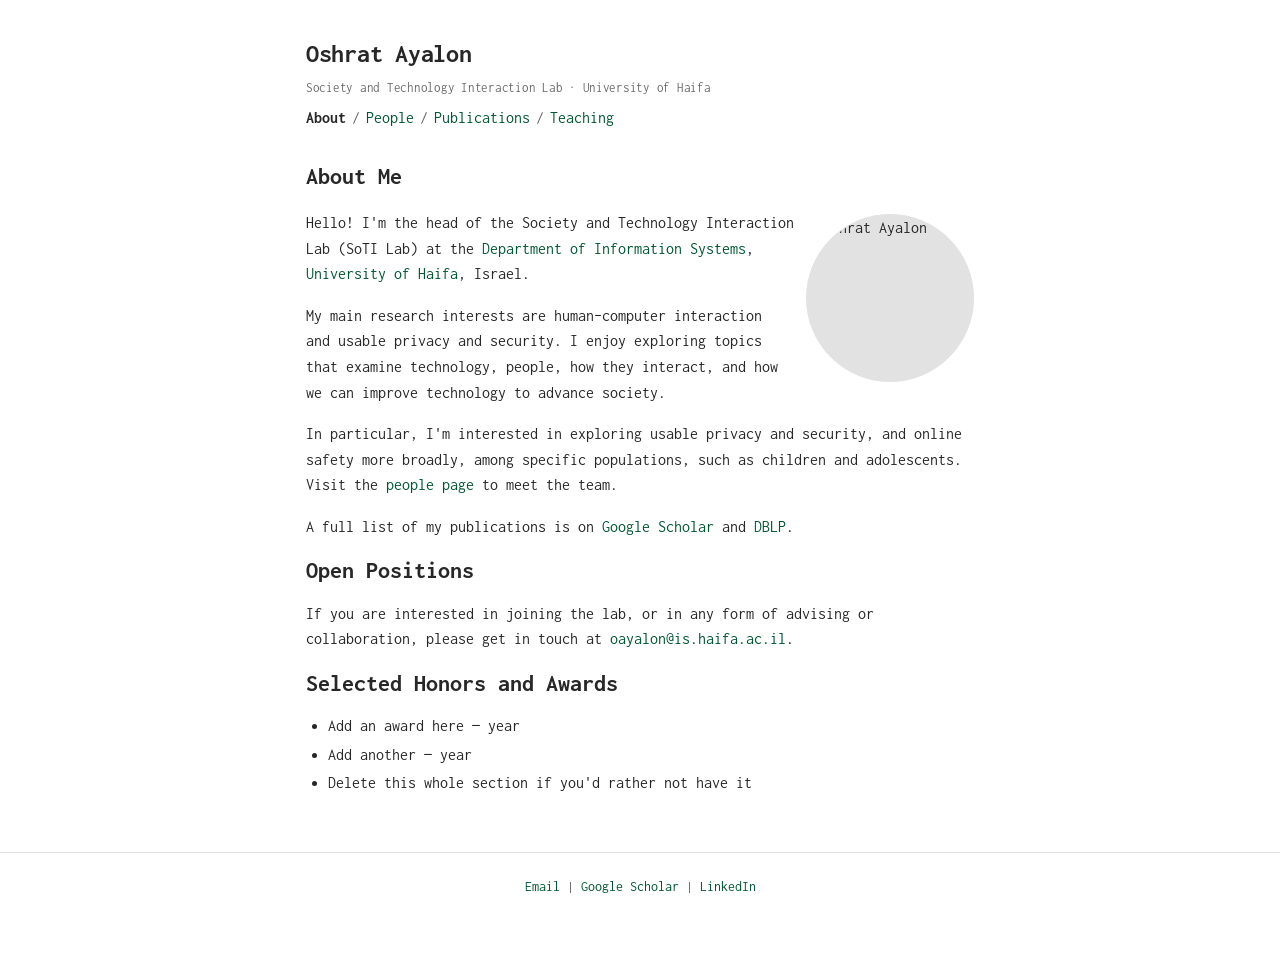
==== index.html @ d8ac914f "added file + style" ====
<!DOCTYPE html>
<html lang="en">
<head>
<meta charset="utf-8">
<meta name="viewport" content="width=device-width, initial-scale=1">
<title>Oshrat Ayalon</title>
<meta name="description" content="Oshrat Ayalon, Assistant Professor at the Department of Information Systems, University of Haifa. Head of the Society and Technology Interaction Lab (SoTI Lab). Human-computer interaction, usable privacy and security.">
<link rel="preconnect" href="https://fonts.googleapis.com">
<link rel="preconnect" href="https://fonts.gstatic.com" crossorigin>
<link href="https://fonts.googleapis.com/css2?family=Inconsolata:wght@400;700&display=swap" rel="stylesheet">
<link rel="stylesheet" href="style.css">
</head>
<body>

<div class="container navbar">
  <a id="author-name" href="index.html">Oshrat Ayalon
    <span class="site-sub">Society and Technology Interaction Lab · University of Haifa</span>
  </a>
  <ul id="navlist">
    <li><a href="index.html" aria-current="page">About</a></li>
    <li><a href="people.html">People</a></li>
    <li><a href="https://scholar.google.com/citations?user=AN6WsTsAAAAJ&amp;hl=en">Publications</a></li>
    <li><a href="teaching.html">Teaching</a></li>
  </ul>
</div>

<div class="container">

  <section class="clearfix">
    <h1>About Me</h1>
    <!-- Replace photo.jpg with your own image file, or delete this line -->
    <img class="portrait" src="photo.jpg" alt="Oshrat Ayalon">
    <p>
      Hello! I'm the head of the Society and Technology Interaction Lab (SoTI Lab) at the
      <a href="https://is-web.hevra.haifa.ac.il/index.php/en/">Department of Information Systems</a>,
      <a href="https://www.haifa.ac.il/?lang=en">University of Haifa</a>, Israel.
    </p>
    <p>
      My main research interests are human–computer interaction and usable privacy and
      security. I enjoy exploring topics that examine technology, people, how they
      interact, and how we can improve technology to advance society.
    </p>
    <p>
      In particular, I'm interested in exploring usable privacy and security, and online
      safety more broadly, among specific populations, such as children and adolescents.
      Visit the <a href="people.html">people page</a> to meet the team.
    </p>
    <p>
      A full list of my publications is on
      <a href="https://scholar.google.com/citations?user=AN6WsTsAAAAJ&amp;hl=en">Google Scholar</a>
      and <a href="https://dblp.org/pid/132/9580.html">DBLP</a>.
    </p>
  </section>

  <section>
    <h2>Open Positions</h2>
    <p>
      If you are interested in joining the lab, or in any form of advising or
      collaboration, please get in touch at
      <a href="mailto:oayalon@is.haifa.ac.il">oayalon@is.haifa.ac.il</a>.
    </p>
    <!-- Use this for time-sensitive notices; delete when not needed.
    <p class="note">I am not accepting new students for 2026.</p>
    -->
  </section>

  <section>
    <h2>Selected Honors and Awards</h2>
    <ul class="tight">
      <li>Add an award here — year</li>
      <li>Add another — year</li>
      <li>Delete this whole section if you'd rather not have it</li>
    </ul>
  </section>

</div>

<footer>
  <a href="mailto:oayalon@is.haifa.ac.il">Email</a> |
  <a href="https://scholar.google.com/citations?user=AN6WsTsAAAAJ&amp;hl=en">Google Scholar</a> |
  <a href="https://www.linkedin.com/in/oshrat-ayalon-95a51455">LinkedIn</a>
</footer>

</body>
</html>
---- style.css ----
/* ============================================================
   SoTI Lab — shared stylesheet
   Monospace academic layout. Edit colours/fonts here; every
   page uses this one file.
   ============================================================ */

:root {
  --bg: #ffffff;
  --text: #272727;
  --muted: #6a6a6a;
  --rule: #e2e2e2;
  --link: #005732;
  --link-hover: #00301b;
  --highlight: #b23b2e;
  --measure: 700px;
}
@media (prefers-color-scheme: dark) {
  :root:not([data-theme="light"]) {
    --bg: #14181a;
    --text: #dfe3e2;
    --muted: #9aa3a0;
    --rule: #2b3234;
    --link: #6fc79a;
    --link-hover: #9ee0bc;
    --highlight: #e08a7d;
  }
}
:root[data-theme="dark"] {
  --bg: #14181a;
  --text: #dfe3e2;
  --muted: #9aa3a0;
  --rule: #2b3234;
  --link: #6fc79a;
  --link-hover: #9ee0bc;
  --highlight: #e08a7d;
}

* { box-sizing: border-box; }
html { -webkit-text-size-adjust: 100%; }

body {
  margin: 0;
  background: var(--bg);
  color: var(--text);
  font-family: "Inconsolata", ui-monospace, "SF Mono", Menlo, Consolas, monospace;
  font-size: 16px;
  line-height: 1.6;
}

.container {
  max-width: var(--measure);
  margin: 0 auto;
  padding: 0 16px;
}

a {
  color: var(--link);
  text-decoration: none;
}
a:hover { color: var(--link-hover); text-decoration: underline; }

p { margin: 0 0 1em; }

/* ---------- navbar ---------- */
.navbar {
  display: flex;
  align-items: baseline;
  justify-content: space-between;
  flex-wrap: wrap;
  gap: 8px 24px;
  padding: 34px 16px 30px;
}
#author-name {
  font-size: 1.6rem;
  font-weight: 700;
  color: var(--text);
  letter-spacing: -0.01em;
}
#author-name:hover { text-decoration: none; color: var(--link); }
.site-sub {
  display: block;
  font-size: 0.82rem;
  font-weight: 400;
  color: var(--muted);
  margin-top: 2px;
}
#navlist {
  list-style: none;
  margin: 0;
  padding: 0;
  display: flex;
  flex-wrap: wrap;
  gap: 0 6px;
  font-size: 0.97rem;
}
#navlist li::after {
  content: "/";
  color: var(--muted);
  margin-left: 6px;
}
#navlist li:last-child::after { content: ""; margin: 0; }
#navlist a[aria-current="page"] { color: var(--text); font-weight: 700; }

/* ---------- headings ---------- */
h1 {
  font-size: 1.5rem;
  font-weight: 700;
  margin: 0 0 18px;
  line-height: 1.3;
}
h2 {
  font-size: 1.5rem;
  font-weight: 700;
  margin: 38px 0 14px;
  line-height: 1.3;
}
h3 {
  font-size: 1.08rem;
  font-weight: 700;
  margin: 26px 0 10px;
}
h1:first-child, h2:first-child { margin-top: 0; }

/* ---------- intro with floated portrait ---------- */
.portrait {
  float: right;
  width: 168px;
  height: 168px;
  border-radius: 50%;
  object-fit: cover;
  margin: 4px 0 18px 26px;
  border: 1px solid var(--rule);
  background: var(--rule);
  shape-outside: circle();
}
.clearfix::after { content: ""; display: block; clear: both; }

.note { color: var(--highlight); }

/* ---------- lists ---------- */
ul.tight { margin: 0 0 1em; padding-left: 22px; }
ul.tight li { margin-bottom: 3px; }

ul.plain { list-style: none; margin: 0; padding: 0; }

/* ---------- people ---------- */
.person { margin-bottom: 14px; }
.person .name { font-weight: 700; }
.person .note-txt { color: var(--muted); }

/* ---------- publications ---------- */
.pub { margin-bottom: 20px; }
.pub .title { font-weight: 700; }
.pub .authors { }
.pub .venue { color: var(--muted); }
.pub .venue em { font-style: italic; }
.self { text-decoration: underline; text-underline-offset: 2px; }

/* ---------- teaching ---------- */
.term { margin-bottom: 18px; }
.term .when { font-weight: 700; }

/* ---------- footer ---------- */
footer {
  margin-top: 56px;
  padding: 22px 0 60px;
  border-top: 1px solid var(--rule);
  text-align: center;
  color: var(--muted);
  font-size: 0.9rem;
}
footer a { color: var(--link); }

@media (max-width: 560px) {
  .navbar { padding-top: 26px; padding-bottom: 22px; }
  .portrait {
    float: none;
    display: block;
    margin: 0 0 20px;
    width: 140px;
    height: 140px;
  }
}
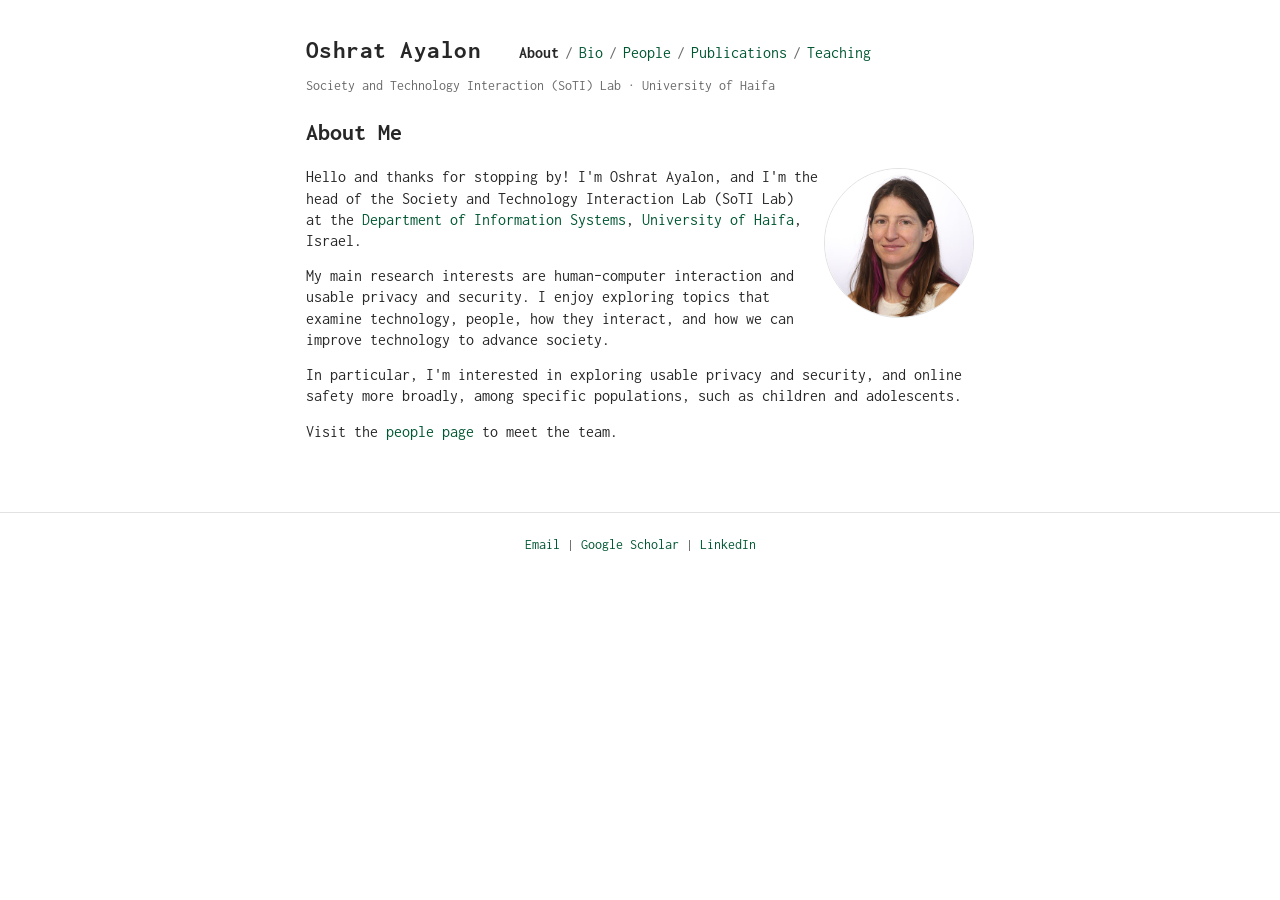
==== commit 846ef3e4: "Update index.html" ====
--- a/index.html
+++ b/index.html
@@ -3,8 +3,8 @@
 <head>
 <meta charset="utf-8">
 <meta name="viewport" content="width=device-width, initial-scale=1">
-<title>Oshrat Ayalon</title>
-<meta name="description" content="Oshrat Ayalon, Assistant Professor at the Department of Information Systems, University of Haifa. Head of the Society and Technology Interaction Lab (SoTI Lab). Human-computer interaction, usable privacy and security.">
+<title>Oshrat Ayalon | SoTI Lab</title>
+<meta name="description" content="Oshrat Ayalon, head of the Society and Technology Interaction (SoTI) Lab at the Department of Information Systems, University of Haifa. Human-computer interaction, usable privacy and security.">
 <link rel="preconnect" href="https://fonts.googleapis.com">
 <link rel="preconnect" href="https://fonts.gstatic.com" crossorigin>
 <link href="https://fonts.googleapis.com/css2?family=Inconsolata:wght@400;700&display=swap" rel="stylesheet">
@@ -13,25 +13,28 @@
 <body>
 
 <div class="container navbar">
-  <a id="author-name" href="index.html">Oshrat Ayalon
-    <span class="site-sub">Society and Technology Interaction Lab · University of Haifa</span>
-  </a>
+  <a id="author-name" href="index.html">Oshrat Ayalon</a>
   <ul id="navlist">
     <li><a href="index.html" aria-current="page">About</a></li>
+    <li><a href="bio.html">Bio</a></li>
     <li><a href="people.html">People</a></li>
-    <li><a href="https://scholar.google.com/citations?user=AN6WsTsAAAAJ&amp;hl=en">Publications</a></li>
+    <li><a href="publications.html">Publications</a></li>
     <li><a href="teaching.html">Teaching</a></li>
   </ul>
+</div>
+
+<div class="container">
+  <p class="site-sub">Society and Technology Interaction (SoTI) Lab · University of Haifa</p>
 </div>
 
 <div class="container">
 
   <section class="clearfix">
     <h1>About Me</h1>
-    <!-- Replace photo.jpg with your own image file, or delete this line -->
     <img class="portrait" src="photo.jpg" alt="Oshrat Ayalon">
     <p>
-      Hello! I'm the head of the Society and Technology Interaction Lab (SoTI Lab) at the
+      Hello and thanks for stopping by! I'm Oshrat Ayalon, and I'm the head of the
+      Society and Technology Interaction Lab (SoTI Lab) at the
       <a href="https://is-web.hevra.haifa.ac.il/index.php/en/">Department of Information Systems</a>,
       <a href="https://www.haifa.ac.il/?lang=en">University of Haifa</a>, Israel.
     </p>
@@ -43,34 +46,10 @@
     <p>
       In particular, I'm interested in exploring usable privacy and security, and online
       safety more broadly, among specific populations, such as children and adolescents.
+    </p>
+    <p>
       Visit the <a href="people.html">people page</a> to meet the team.
     </p>
-    <p>
-      A full list of my publications is on
-      <a href="https://scholar.google.com/citations?user=AN6WsTsAAAAJ&amp;hl=en">Google Scholar</a>
-      and <a href="https://dblp.org/pid/132/9580.html">DBLP</a>.
-    </p>
-  </section>
-
-  <section>
-    <h2>Open Positions</h2>
-    <p>
-      If you are interested in joining the lab, or in any form of advising or
-      collaboration, please get in touch at
-      <a href="mailto:oayalon@is.haifa.ac.il">oayalon@is.haifa.ac.il</a>.
-    </p>
-    <!-- Use this for time-sensitive notices; delete when not needed.
-    <p class="note">I am not accepting new students for 2026.</p>
-    -->
-  </section>
-
-  <section>
-    <h2>Selected Honors and Awards</h2>
-    <ul class="tight">
-      <li>Add an award here — year</li>
-      <li>Add another — year</li>
-      <li>Delete this whole section if you'd rather not have it</li>
-    </ul>
   </section>
 
 </div>
--- a/style.css
+++ b/style.css
@@ -44,7 +44,7 @@
   color: var(--text);
   font-family: "Inconsolata", ui-monospace, "SF Mono", Menlo, Consolas, monospace;
   font-size: 16px;
-  line-height: 1.6;
+  line-height: 1.32;
 }
 
 .container {
@@ -59,30 +59,28 @@
 }
 a:hover { color: var(--link-hover); text-decoration: underline; }
 
-p { margin: 0 0 1em; }
+p { margin: 0 0 0.9em; }
 
 /* ---------- navbar ---------- */
 .navbar {
   display: flex;
   align-items: baseline;
-  justify-content: space-between;
+  justify-content: flex-start;
   flex-wrap: wrap;
-  gap: 8px 24px;
-  padding: 34px 16px 30px;
+  gap: 10px 38px;
+  padding: 34px 16px 26px;
 }
 #author-name {
-  font-size: 1.6rem;
+  font-size: 1.55rem;
   font-weight: 700;
   color: var(--text);
-  letter-spacing: -0.01em;
+  letter-spacing: 0.02em;
 }
 #author-name:hover { text-decoration: none; color: var(--link); }
 .site-sub {
-  display: block;
-  font-size: 0.82rem;
-  font-weight: 400;
+  margin: -16px 0 22px;
+  font-size: 0.88rem;
   color: var(--muted);
-  margin-top: 2px;
 }
 #navlist {
   list-style: none;
@@ -111,7 +109,7 @@
 h2 {
   font-size: 1.5rem;
   font-weight: 700;
-  margin: 38px 0 14px;
+  margin: 30px 0 12px;
   line-height: 1.3;
 }
 h3 {
@@ -124,11 +122,11 @@
 /* ---------- intro with floated portrait ---------- */
 .portrait {
   float: right;
-  width: 168px;
-  height: 168px;
+  width: 150px;
+  height: 150px;
   border-radius: 50%;
   object-fit: cover;
-  margin: 4px 0 18px 26px;
+  margin: 2px 0 14px 24px;
   border: 1px solid var(--rule);
   background: var(--rule);
   shape-outside: circle();
@@ -144,17 +142,18 @@
 ul.plain { list-style: none; margin: 0; padding: 0; }
 
 /* ---------- people ---------- */
-.person { margin-bottom: 14px; }
-.person .name { font-weight: 700; }
-.person .note-txt { color: var(--muted); }
+.person { margin-bottom: 0; }
+.person b { font-weight: 700; }
 
 /* ---------- publications ---------- */
-.pub { margin-bottom: 20px; }
+.pub { margin-bottom: 14px; }
 .pub .title { font-weight: 700; }
-.pub .authors { }
+.pub .title a { color: var(--text); }
+.pub .title a:hover { color: var(--link); }
+.pub .authors b { font-weight: 700; }
 .pub .venue { color: var(--muted); }
 .pub .venue em { font-style: italic; }
-.self { text-decoration: underline; text-underline-offset: 2px; }
+.muted-line { color: var(--muted); }
 
 /* ---------- teaching ---------- */
 .term { margin-bottom: 18px; }
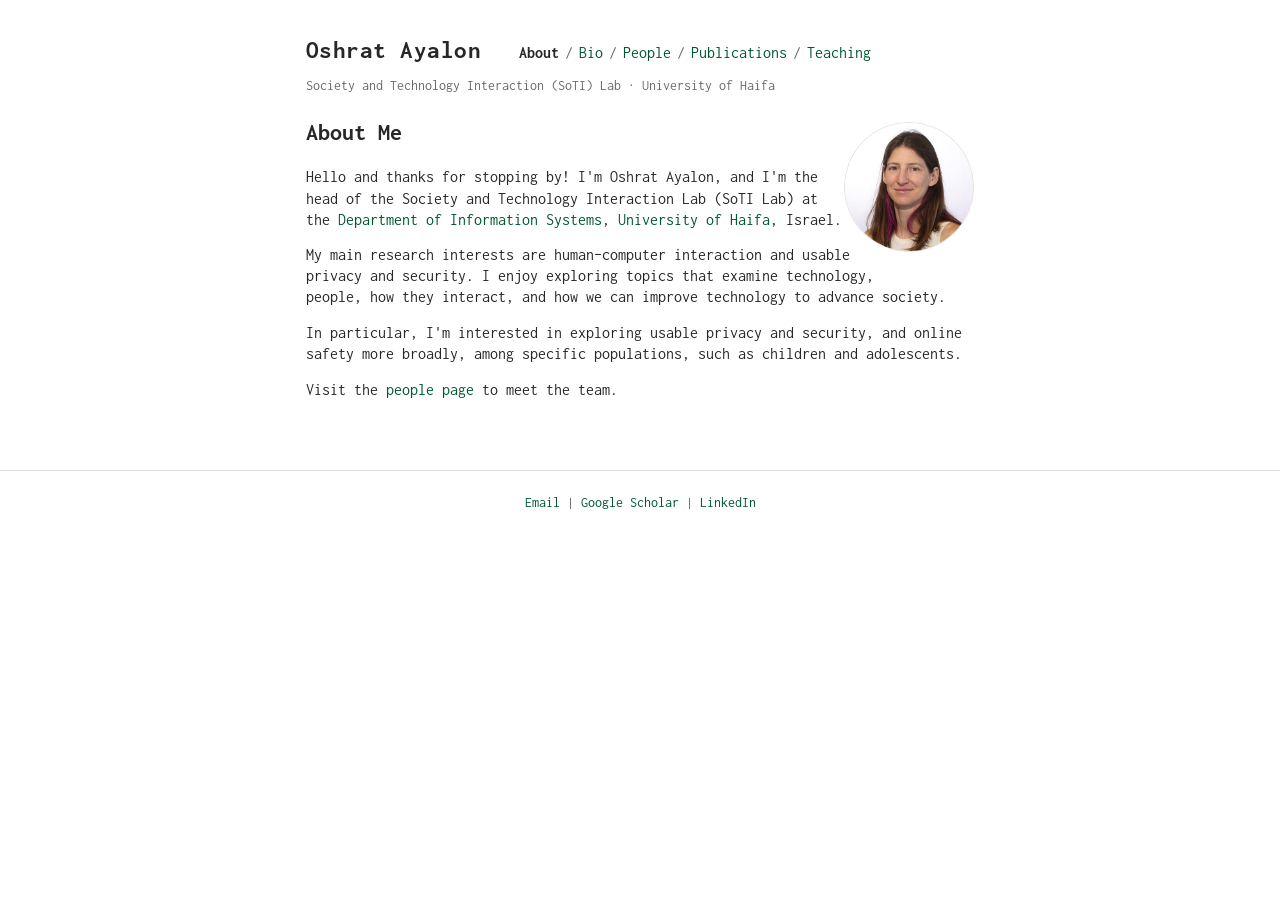
==== commit d01edaea: "Update index.html" ====
--- a/index.html
+++ b/index.html
@@ -52,6 +52,8 @@
     </p>
   </section>
 
+  
+
 </div>
 
 <footer>
@@ -60,5 +62,6 @@
   <a href="https://www.linkedin.com/in/oshrat-ayalon-95a51455">LinkedIn</a>
 </footer>
 
+<script src="site.js"></script>
 </body>
 </html>
--- a/style.css
+++ b/style.css
@@ -107,7 +107,7 @@
   line-height: 1.3;
 }
 h2 {
-  font-size: 1.5rem;
+  font-size: 1.15rem;
   font-weight: 700;
   margin: 30px 0 12px;
   line-height: 1.3;
@@ -122,11 +122,11 @@
 /* ---------- intro with floated portrait ---------- */
 .portrait {
   float: right;
-  width: 150px;
-  height: 150px;
+  width: 130px;
+  height: 130px;
   border-radius: 50%;
   object-fit: cover;
-  margin: 2px 0 14px 24px;
+  margin: -44px 0 14px 24px;
   border: 1px solid var(--rule);
   background: var(--rule);
   shape-outside: circle();
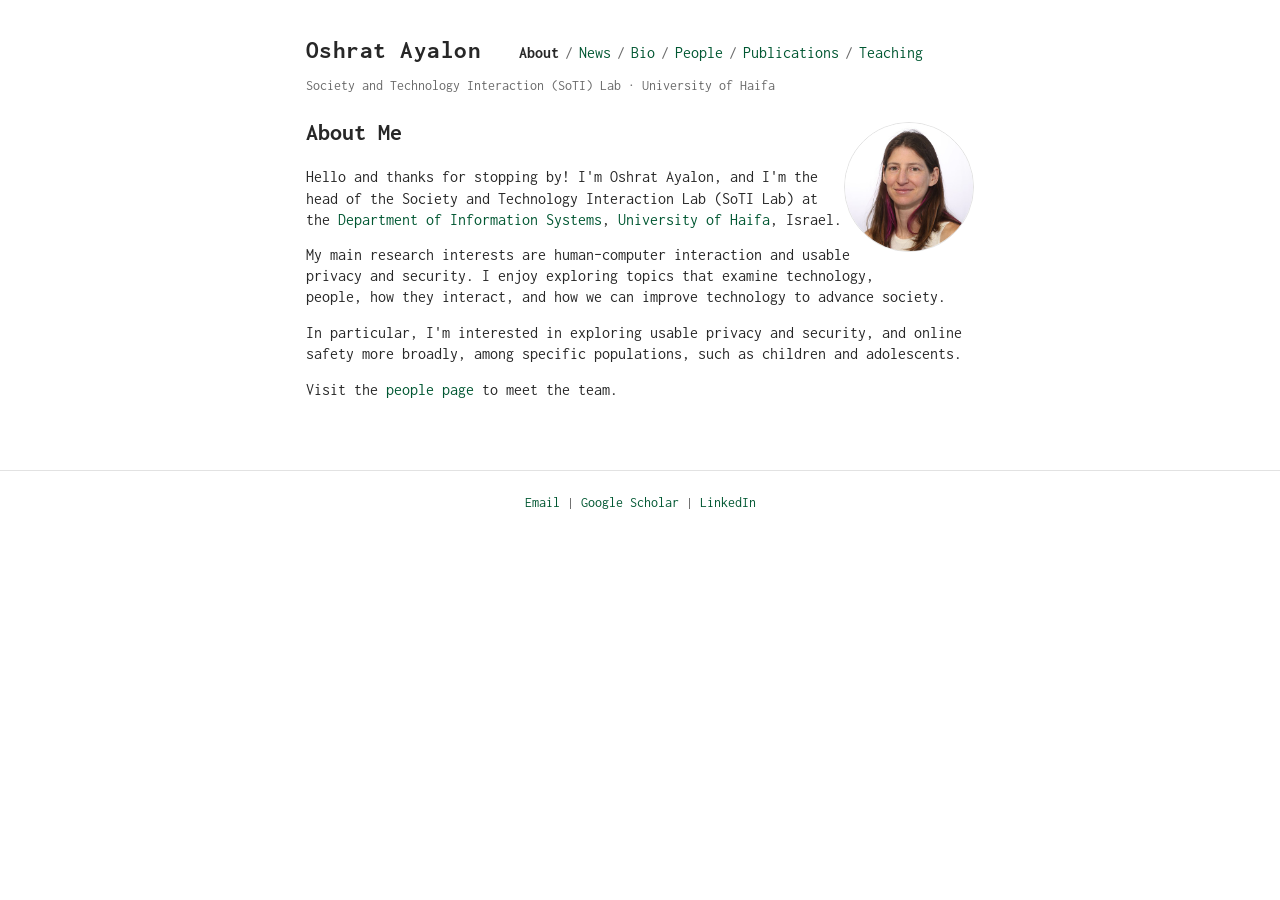
==== commit f55fb9f9: "Update index.html" ====
--- a/index.html
+++ b/index.html
@@ -16,6 +16,7 @@
   <a id="author-name" href="index.html">Oshrat Ayalon</a>
   <ul id="navlist">
     <li><a href="index.html" aria-current="page">About</a></li>
+    <li><a href="news.html">News</a></li>
     <li><a href="bio.html">Bio</a></li>
     <li><a href="people.html">People</a></li>
     <li><a href="publications.html">Publications</a></li>
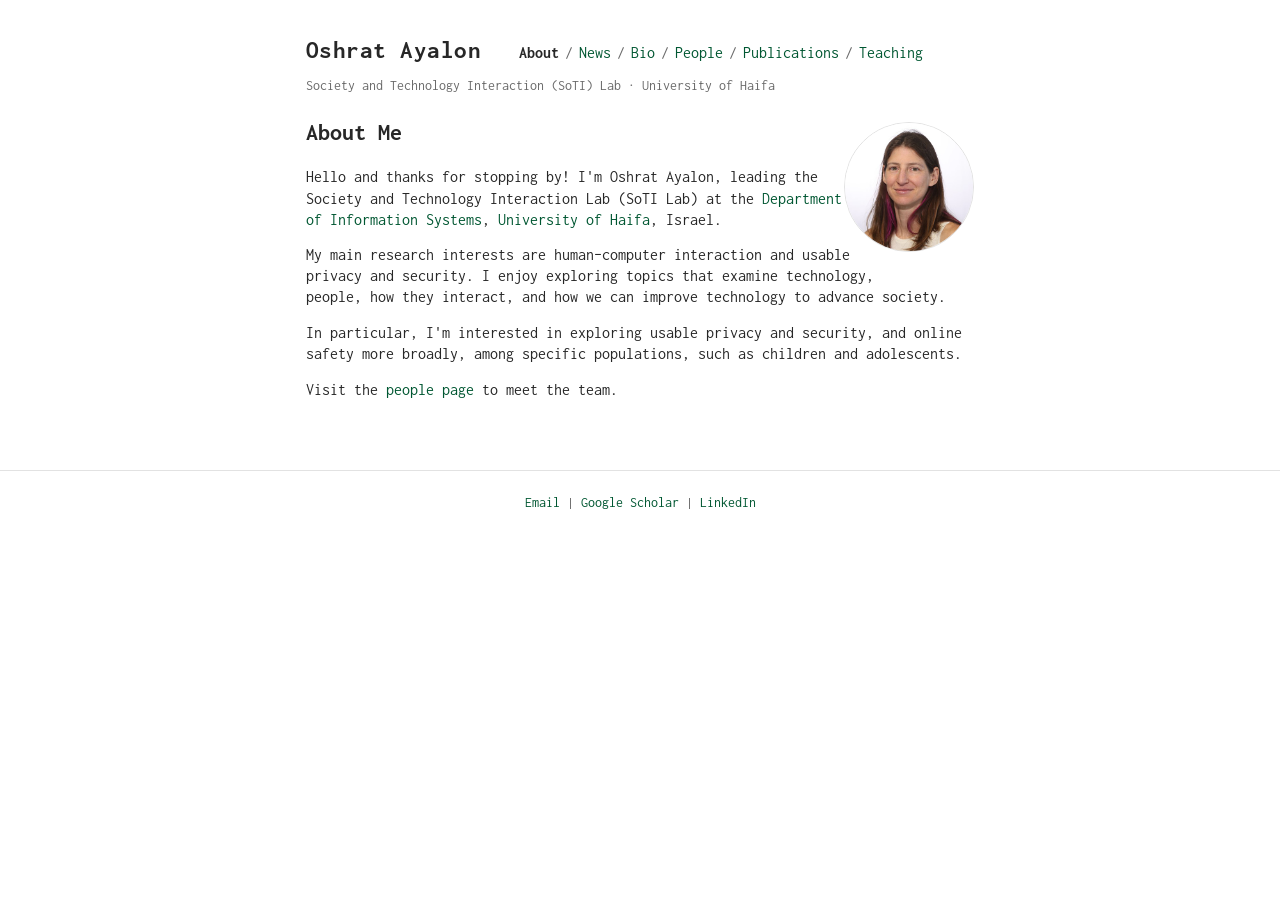
==== commit 0e39a203: "Update index.html" ====
--- a/index.html
+++ b/index.html
@@ -34,7 +34,7 @@
     <h1>About Me</h1>
     <img class="portrait" src="photo.jpg" alt="Oshrat Ayalon">
     <p>
-      Hello and thanks for stopping by! I'm Oshrat Ayalon, and I'm the head of the
+      Hello and thanks for stopping by! I'm Oshrat Ayalon, leading the
       Society and Technology Interaction Lab (SoTI Lab) at the
       <a href="https://is-web.hevra.haifa.ac.il/index.php/en/">Department of Information Systems</a>,
       <a href="https://www.haifa.ac.il/?lang=en">University of Haifa</a>, Israel.
--- a/style.css
+++ b/style.css
@@ -180,3 +180,14 @@
     height: 140px;
   }
 }
+/* ---------- news ---------- */
+.news li { margin-bottom: 10px; }
+.news .good { color: #1f7a3f; }
+.news .bad  { color: #b23b2e; }
+
+@media (prefers-color-scheme: dark) {
+  :root:not([data-theme="light"]) .news .good { color: #6fc79a; }
+  :root:not([data-theme="light"]) .news .bad  { color: #e88b7d; }
+}
+:root[data-theme="dark"] .news .good { color: #6fc79a; }
+:root[data-theme="dark"] .news .bad  { color: #e88b7d; }
